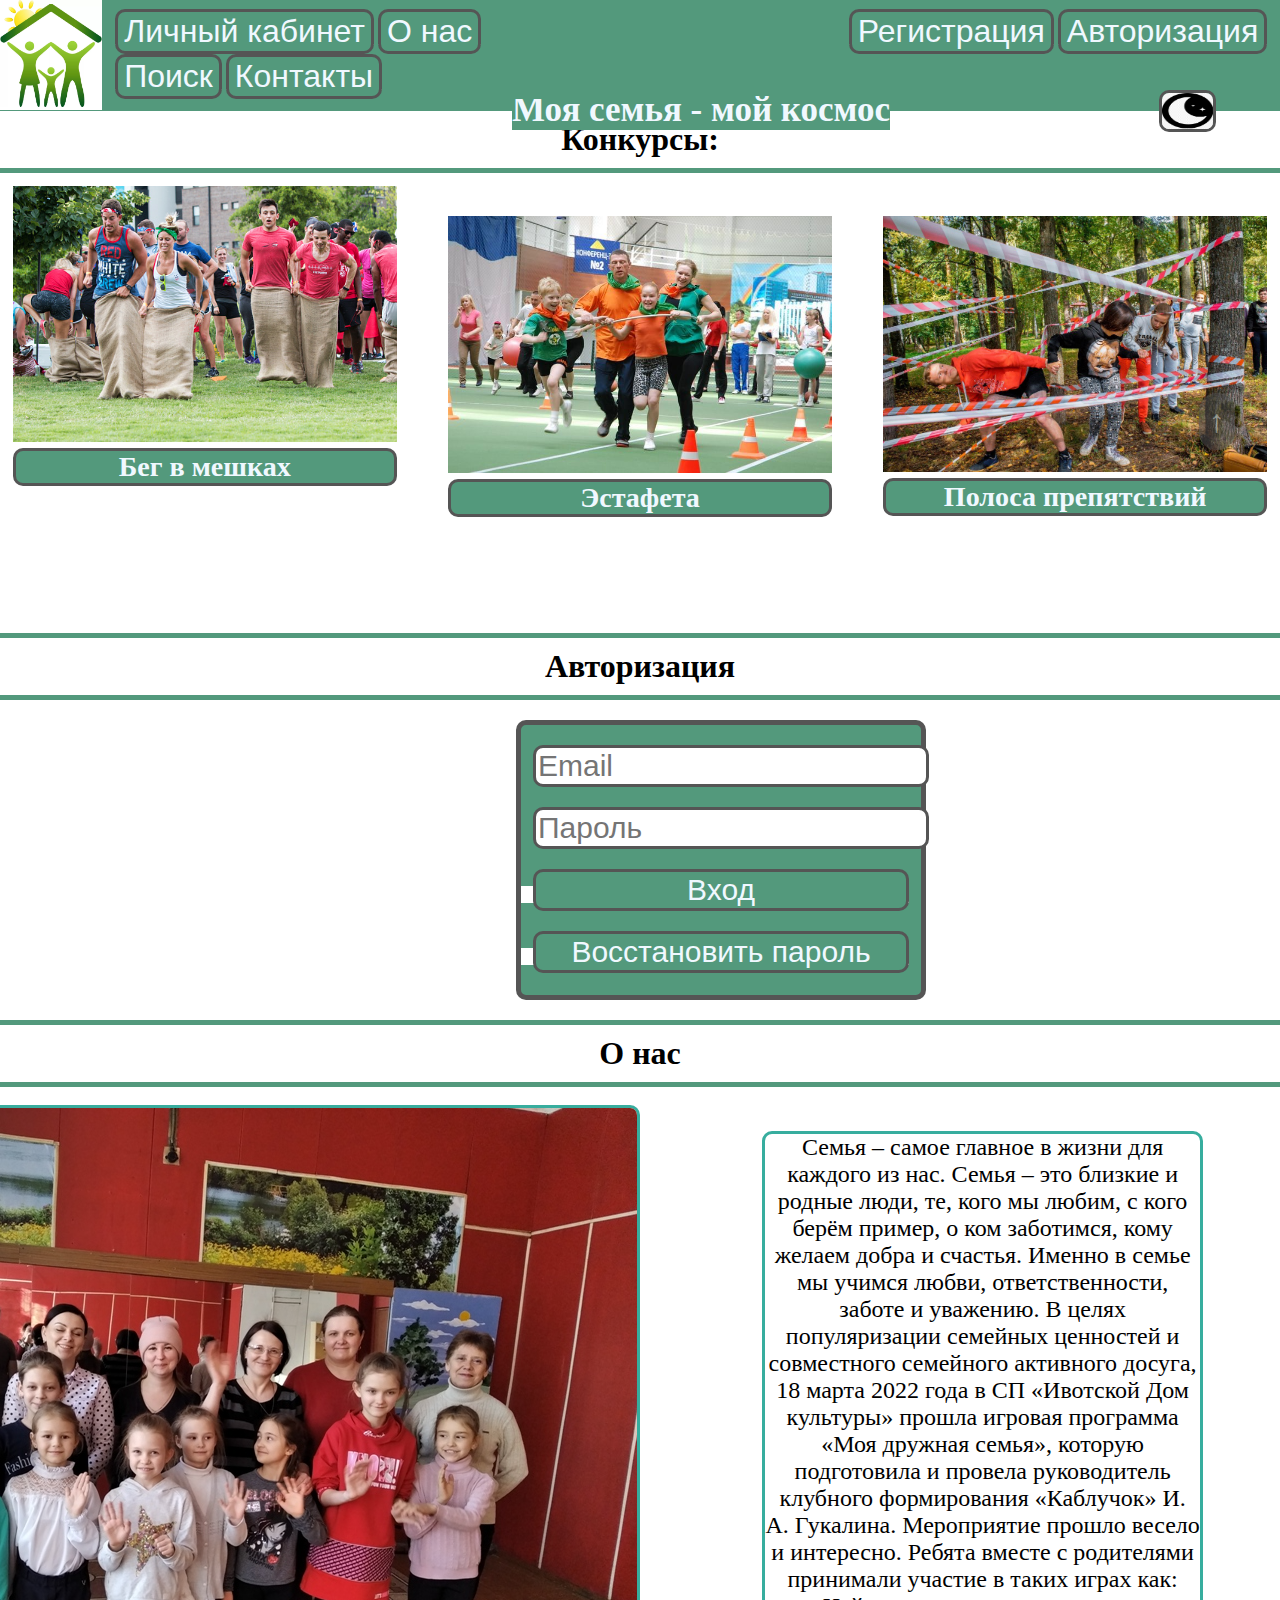
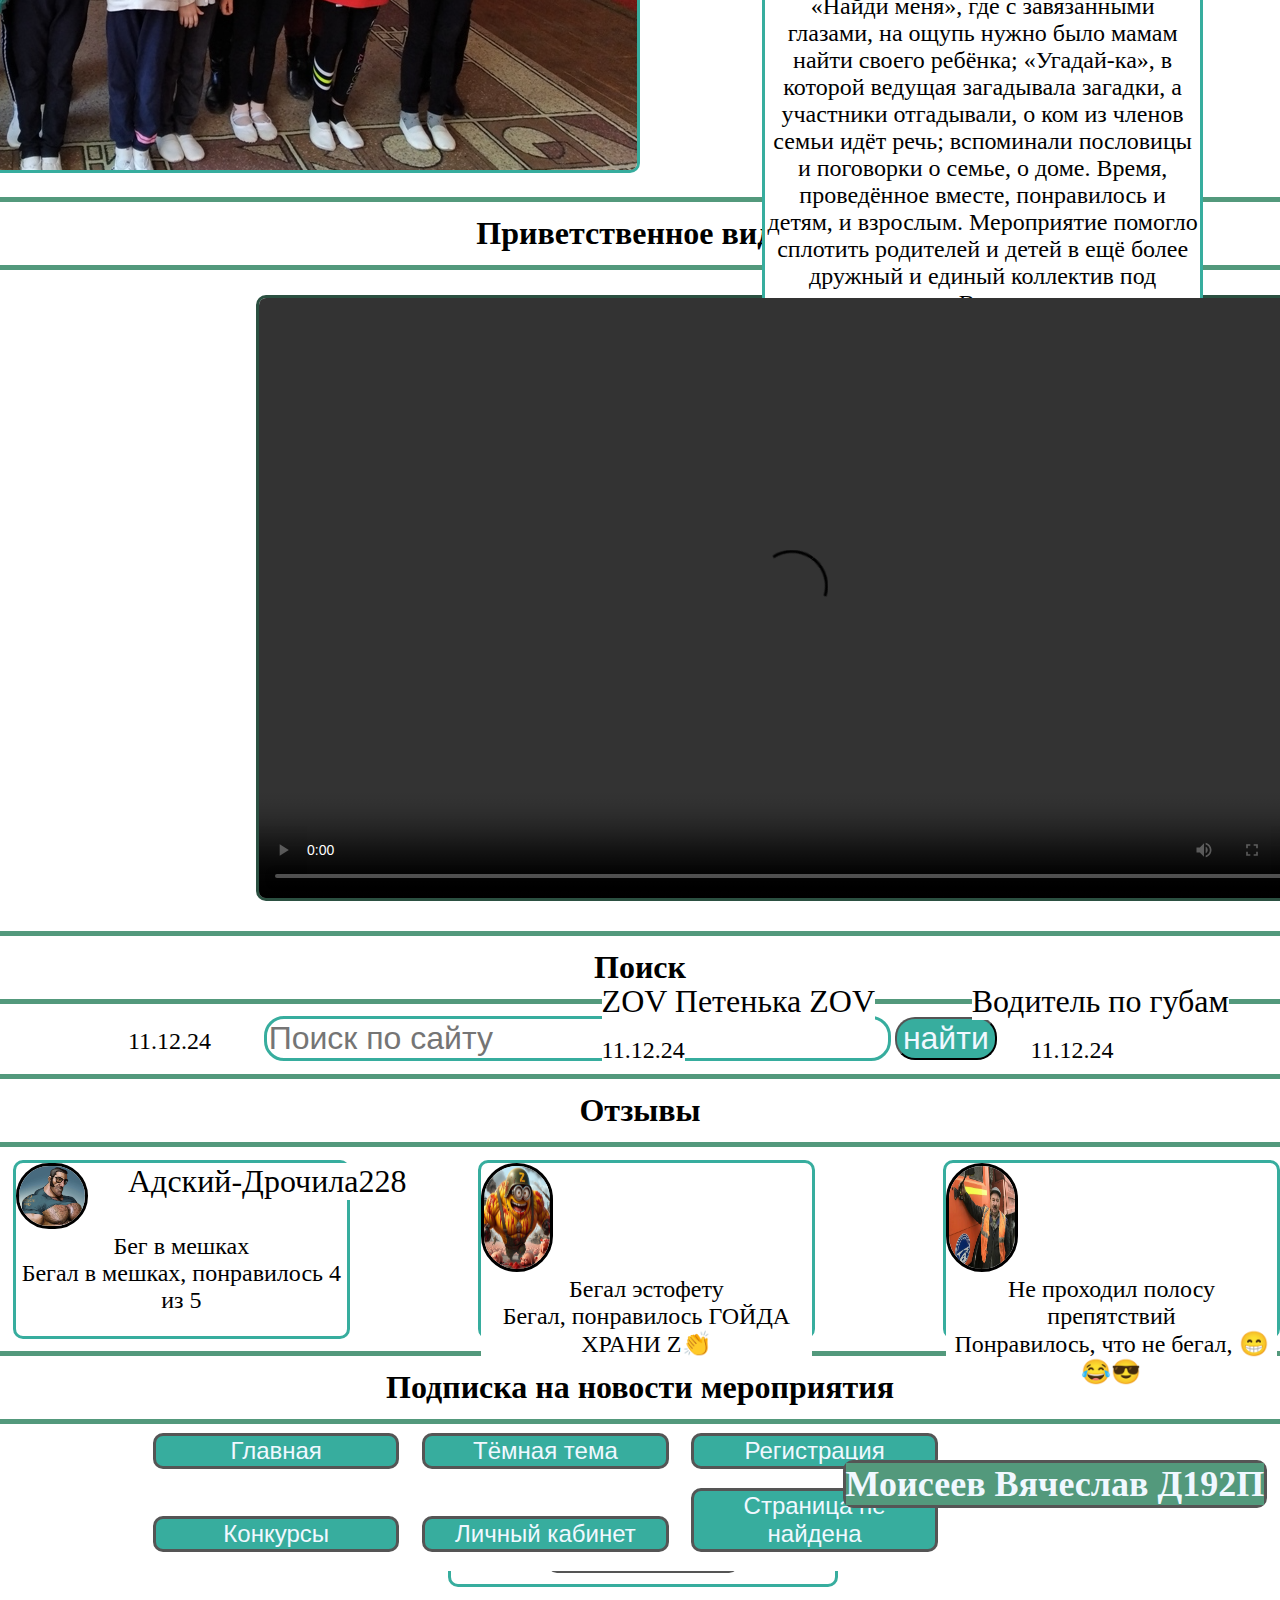
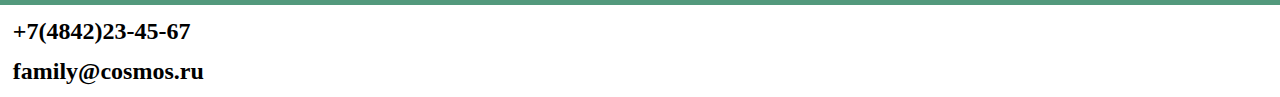
==== light.html @ b4314303 "tema" ====
<!DOCTYPE html>
<html lang="ru">
<head>
    <meta charset="UTF-8">
    <meta name="viewport" content="width=device-width, initial-scale=1.0">
    <meta http-equiv="refresh" content="5">
    <title>Моя семья - мой космос</title>
    <link rel="stylesheet" href="css\light.css">
    <link rel="icon" type="img/png" sizes="32x32" href="img\favicon\favicon-32x32.png">
</head>
<body>
    <header>
        <a href="light.html"><img id="logo" src="img\logo.jpg" alt="1"></a>
        <a href="light.html"><h1>Моя семья - мой космос</h1></a>
        <div id="topvhod">
            <a  id="reg" href=""><button>Регистрация</button></a>
            <a  id="vhod" href="#avt0"><button>Авторизация</button></a>
        </div>
        <nav id="hed">
            <a  id="kabinet" href=""><button>Личный кабинет</button></a>
            <a  id="inf" href="#onas"><button>О нас</button></a>
            <a  id="poisk" href="#poisk2"><button>Поиск</button></a>
            <a  id="kontakt" href=""><button>Контакты</button></a>
            
        </nav>
        <a  id="tema" href="index.html"><img src="img\tt.webp" alt="1"></a>
    </header>
    <main>
        <a href="#" title="Вернуться к началу страницы" id="vverhb">↑</a>
        <h2 id="konkursy">Конкурсы:</h2>
        <div id="kon">
            <div id="meshki">
        <img src="img\мешки.jpg" alt="1">
        <a href=""><h3>Бег в мешках</h3></a>
            </div>
            <div id="estafeta">
                <img src="img\estafeta.jpg" alt="1">
                <a href=""><h3>Эстафета</h3></a>
            </div>
            <div id="polosa">
                <img src="img\polosa.jpg" alt="1">
                <a href=""><h3>Полоса препятствий</h3></a>
            </div>
        </div>
        <h1 id="avt0">Авторизация</h1>
        <div id="avt">
            
            <div id="avt2">              
                <input id="email" type="email" minlength="8" required placeholder="Email" title="Введите свою электронную почту">
                <input id="pas" type="password" minlength="8" required placeholder="Пароль" title="Введите свой пароль">
                <a id="avt3" href="index.html"><button>Вход</button></a>
                <a id="zab" href=""><button>Восстановить пароль</button></a>
            </div>
        </div>
        <div id="onas">
            <h2>О нас</h2>
            <div id="onas2">
            <p>Семья – самое главное в жизни для каждого из нас. Семья – это близкие и родные люди, те, кого мы любим, с кого берём пример, о ком заботимся, кому желаем добра и счастья. Именно в семье мы учимся любви, ответственности, заботе и уважению.

                В целях популяризации семейных ценностей и совместного семейного активного досуга, 18 марта 2022 года в СП «Ивотской Дом культуры» прошла игровая программа «Моя дружная семья», которую подготовила и провела руководитель клубного формирования «Каблучок» И. А. Гукалина.
                
                Мероприятие прошло весело и интересно. Ребята вместе с родителями принимали участие в таких играх как: «Найди меня», где с завязанными глазами, на ощупь нужно было мамам найти своего ребёнка; «Угадай-ка», в которой ведущая загадывала загадки, а участники отгадывали, о ком из членов семьи идёт речь; вспоминали пословицы и поговорки о семье, о доме.
                
                Время, проведённое вместе, понравилось и детям, и взрослым. Мероприятие помогло сплотить родителей и детей в ещё более дружный и единый коллектив под названием семья. Все смогли отдохнуть, отвлечься от повседневных забот и просто повеселиться.
                
                В заключении все пожелали друг другу здоровья, счастья, добра, мира, улыбок и благополучия в семьях.</p>
            <img src="img\semya.png" alt="1">
        </div>
    </div>
    <div id="priv">
        <h2>Приветственное видео</h2>
        <div id="priv2">
            <video width="1065" height="600" controls>
                <source src="vid\Мероприятие ко Дню семьи, любви и верности.mp4" type="video/mp4">
            </video>
        </div>
    </div>
    <div id="poisk">
        <h2>Поиск</h2>
        <div id="poisk2">
            <input id="ser" type="search" name="poisk" placeholder="Поиск по сайту" >
            <input id="sub" type="submit" value="найти">
        </div>
    </div>
    <div id="otz">
        <h2>Отзывы</h2>
    <div id="otz2">
        <div id="otz3">
            <p id="imya">Адский-Дрочила228</p>
            <img src="img\Drochila.jpg" alt="1">
            <p id="data">11.12.24</p>
            <a href="#konkursy"><p id="konop">Бег в мешках</p></a>
            <p id="text">Бегал в мешках, понравилось 4 из 5</p>
        </div>
        <div id="otz4">
            <img src="img\ящм.jpg" alt="1">
            <p id="imya2">ZOV Петенька ZOV</p>
            <p id="data2">11.12.24</p>
            <a href="#konkursy"><p id="konop2">Бегал эстофету</p></a>
            <p id="text2">Бегал, понравилось ГОЙДА ХРАНИ Z👏</p>
        </div>
        <div id="otz5">
            <img src="img\i.webp" alt="1">
            <p id="imya3">Водитель по губам</p>
            <p id="data3">11.12.24</p>
           <a href="#konkursy"><p id="konop3">Не проходил полосу препятствий</p></a>
            <p id="text3">Понравилось, что не бегал, 😁😂😎</p>
        </div>
    </div>
    <div id="podp">
        <h2>Подписка на новости мероприятия</h2>
            <div id="podp2">
                <div id="podp3">
                <input id="iem" type="email" minlength="8" required placeholder="Введите свою электронную почту">
                <p><input id="podinp" type="checkbox" required>Даю согласие на подписку</p>
                <a href=""><button>Подписаться</button></a>
            </div>
        </div>
    </div>
</div>
    </main>
    <footer>
        <div id="foot">
            <div id="tele">
        <a href=""><h2 id="tel">+7(4842)23-45-67</h2></a>
        <a href=""><h2 id="fotteremail">family@cosmos.ru</h2></a>
    </div>
        <nav>
            <a href="light.html"><button>Главная</button></a>
            <a href="index.html"><button>Тёмная тема</button></a>
            <a href=""><button>Регистрация</button></a>
            <a href="#konkursy"><button>Конкурсы</button></a>
            <a href=""><button>Личный кабинет</button></a>
            <a href="" ><button>Страница не найдена</button></a>
        </nav>
    </div>
    <div id="avtor">
        <a href="https://vk.com/solek1337"><h2>Моисеев Вячеслав Д192П</h2></a>
    </div>
    </footer>
</body>
</html>
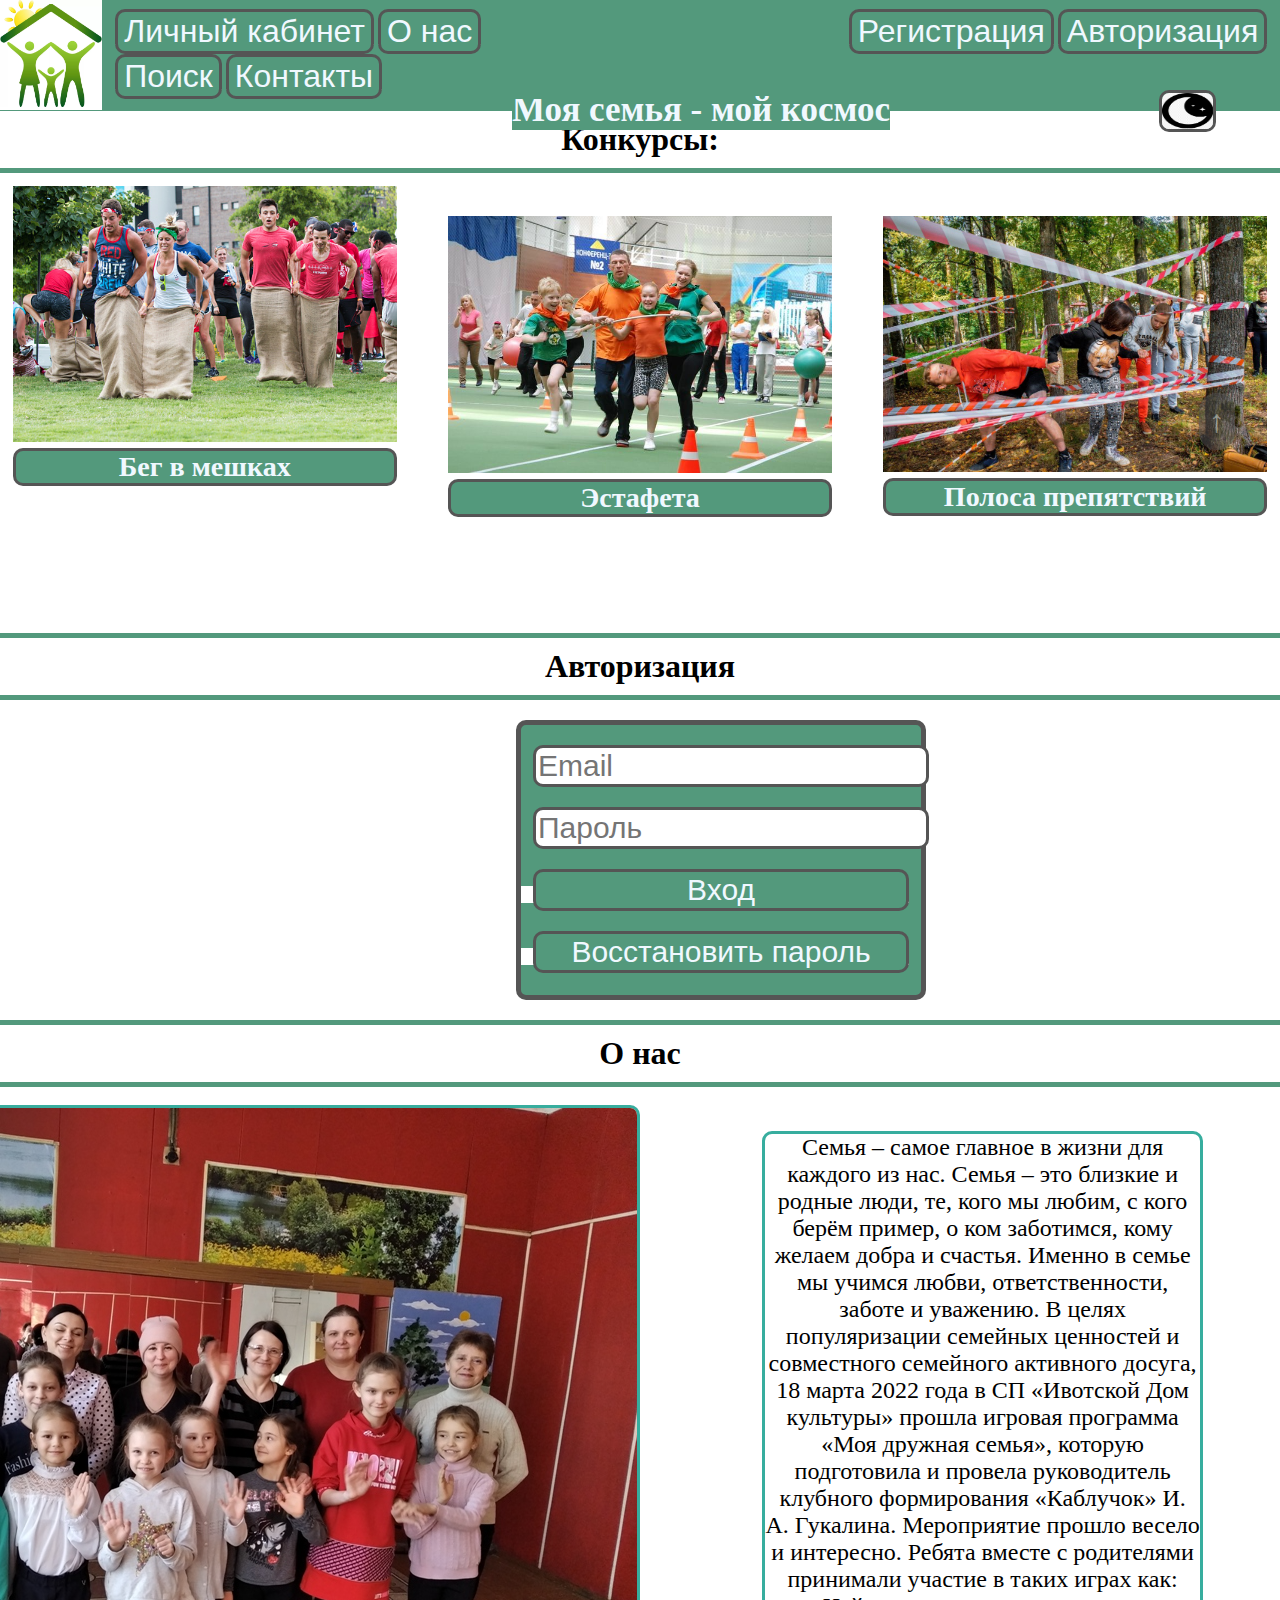
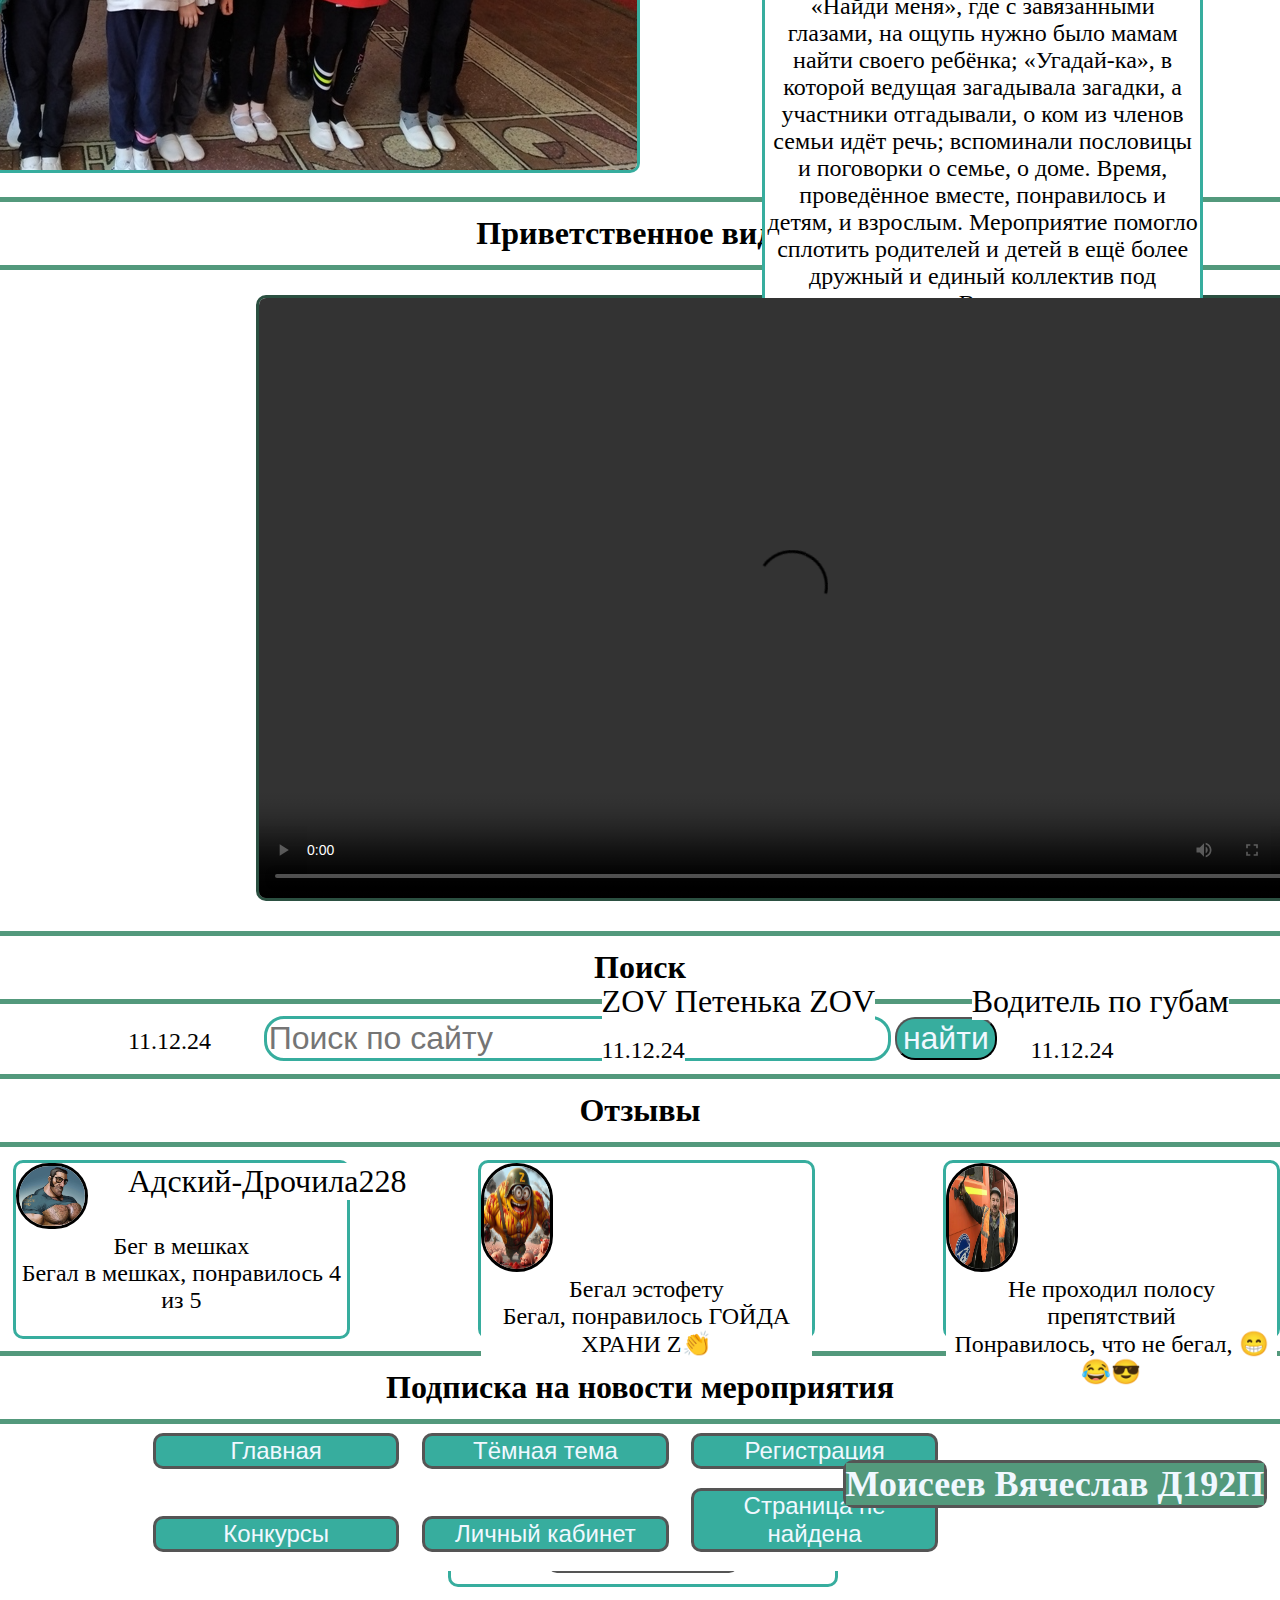
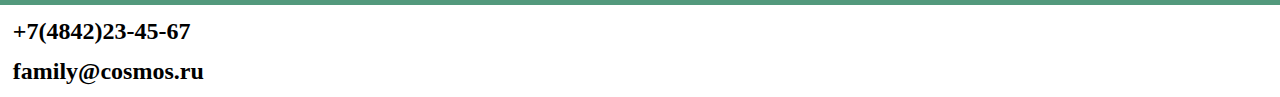
==== commit 5f811742: "reg" ====
--- a/light.html
+++ b/light.html
@@ -13,14 +13,14 @@
         <a href="light.html"><img id="logo" src="img\logo.jpg" alt="1"></a>
         <a href="light.html"><h1>Моя семья - мой космос</h1></a>
         <div id="topvhod">
-            <a  id="reg" href=""><button>Регистрация</button></a>
+            <a  id="reg" href="registration.html"><button>Регистрация</button></a>
             <a  id="vhod" href="#avt0"><button>Авторизация</button></a>
         </div>
         <nav id="hed">
             <a  id="kabinet" href=""><button>Личный кабинет</button></a>
             <a  id="inf" href="#onas"><button>О нас</button></a>
             <a  id="poisk" href="#poisk2"><button>Поиск</button></a>
-            <a  id="kontakt" href=""><button>Контакты</button></a>
+            <a  id="kontakt" href="#avtor"><button>Контакты</button></a>
             
         </nav>
         <a  id="tema" href="index.html"><img src="img\tt.webp" alt="1"></a>
@@ -128,7 +128,7 @@
         <nav>
             <a href="light.html"><button>Главная</button></a>
             <a href="index.html"><button>Тёмная тема</button></a>
-            <a href=""><button>Регистрация</button></a>
+            <a href="registration.html"><button>Регистрация</button></a>
             <a href="#konkursy"><button>Конкурсы</button></a>
             <a href=""><button>Личный кабинет</button></a>
             <a href="" ><button>Страница не найдена</button></a>
